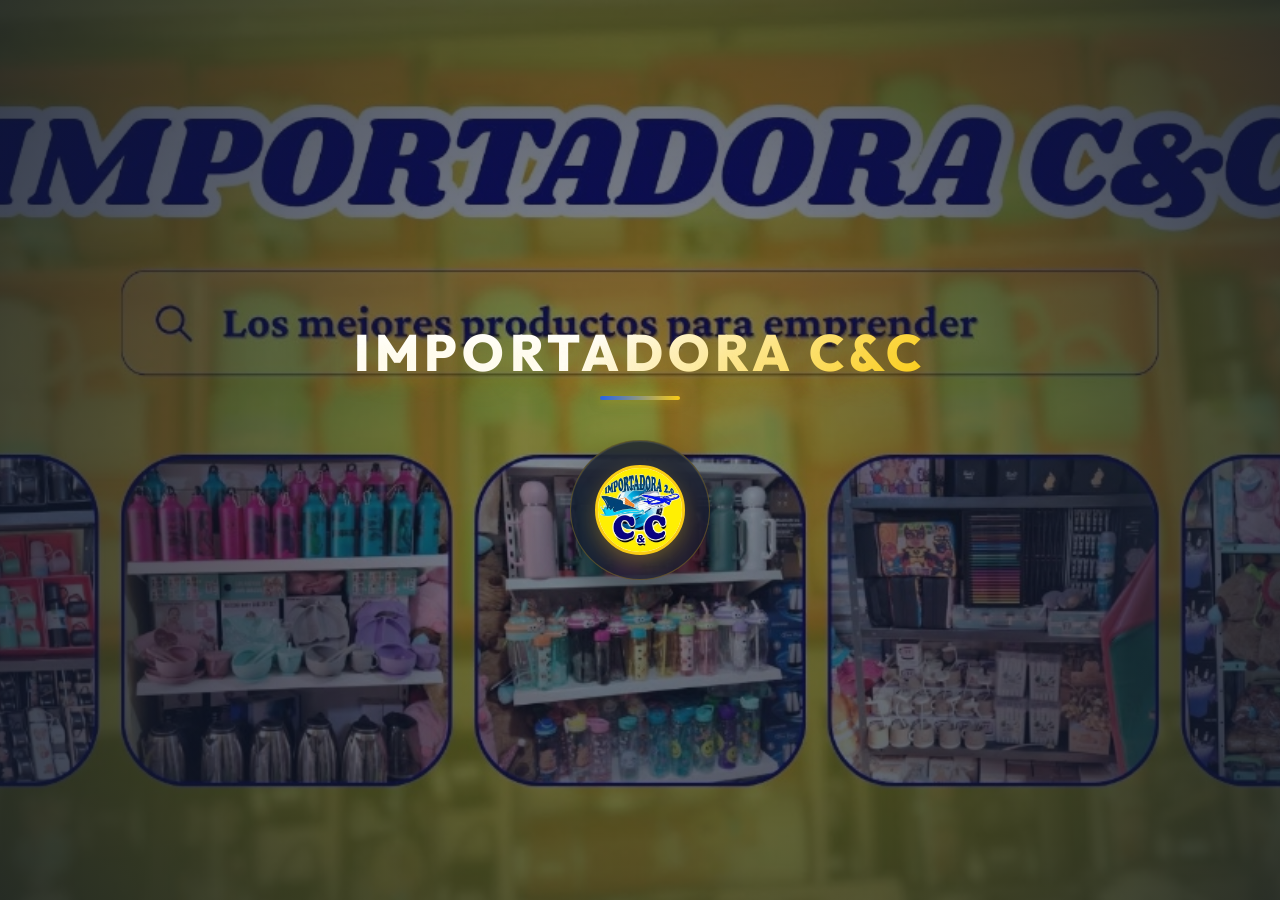
==== index.html @ 6c4e557f "primera versión" ====
<!DOCTYPE html>
<html lang="es">

<head>
    <meta charset="UTF-8">
    <meta name="viewport" content="width=device-width, initial-scale=1.0">
    <title>IMPORTADORA C&C </title>
    <!-- Meta tags SEO -->
    <meta name="description"
        content="Página interactiva de Importadora C&C con frases inspiradoras para emprendedores.">
    <!-- Google Fonts -->
    <link rel="preconnect" href="https://fonts.googleapis.com">
    <link rel="preconnect" href="https://fonts.gstatic.com" crossorigin>
    <link
        href="https://fonts.googleapis.com/css2?family=Inter:wght@300;400;500&family=Outfit:wght@400;600;800&display=swap"
        rel="stylesheet">
    <!-- Custom CSS -->
    <link rel="stylesheet" href="index.css">
</head>

<body>
    <!-- Background overlay for smooth gradient overlay on the image -->
    <div class="bg-overlay"></div>

    <!-- Canvas for the wonderful particle explosion -->
    <canvas id="celebration-canvas"></canvas>

    <main class="container">
        <header class="header">
            <h1 class="main-title">IMPORTADORA C&C</h1>
            <div class="divider"></div>
        </header>

        <section class="card-wrapper">
            <div class="quote-card">
                <!-- Interactive medium logo button -->
                <button id="magic-btn" class="logo-btn" aria-label="Botón Mágico Importadora C&C">
                    <img src="logo.png" alt="Logo Importadora C&C" class="logo-img">
                </button>
            </div>
        </section>
    </main>

    <!-- Custom JS -->
    <script src="index.js"></script>
</body>

</html>
---- index.css ----
/* General Reset & Variables */
:root {
    --primary-color: #2563eb;
    /* Blue accent */
    --accent-color: #facc15;
    /* Yellow gold */
    --text-main: #f8fafc;
    --text-muted: #cbd5e1;
    --card-bg: rgba(15, 23, 42, 0.7);
    /* Darker overlay for readability on yellow/bright bg */
    --card-border: rgba(250, 204, 21, 0.25);
    /* Golden glow border */
    --font-heading: 'Outfit', -apple-system, BlinkMacSystemFont, "Segoe UI", Roboto, sans-serif;
    --font-body: 'Inter', -apple-system, BlinkMacSystemFont, "Segoe UI", Roboto, sans-serif;
}

* {
    box-sizing: border-box;
    margin: 0;
    padding: 0;
}

html,
body {
    width: 100%;
    height: 100%;
    overflow: hidden;
    font-family: var(--font-body);
    color: var(--text-main);
}

/* Background setup using the local storefront image */
body {
    background-image: url('background.jpg');
    background-size: cover;
    background-position: center;
    background-repeat: no-repeat;
    display: flex;
    justify-content: center;
    align-items: center;
    position: relative;
}

/* Immersive overlay to darken background for high contrast */
.bg-overlay {
    position: absolute;
    top: 0;
    left: 0;
    width: 100%;
    height: 100%;
    background: radial-gradient(circle at center, rgba(15, 23, 42, 0.45) 0%, rgba(15, 23, 42, 0.85) 100%);
    z-index: 1;
}

/* Celebration Canvas */
#celebration-canvas {
    position: fixed;
    top: 0;
    left: 0;
    width: 100%;
    height: 100%;
    pointer-events: none;
    z-index: 1000;
}

/* Main Container */
.container {
    position: relative;
    z-index: 2;
    width: 90%;
    max-width: 650px;
    display: flex;
    flex-direction: column;
    align-items: center;
    gap: 2.5rem;
    padding: 1.5rem;
}

/* Header Styling */
.header {
    text-align: center;
}

.main-title {
    font-family: var(--font-heading);
    font-size: 3.2rem;
    font-weight: 800;
    letter-spacing: 0.1em;
    background: linear-gradient(135deg, #ffffff 40%, var(--accent-color) 100%);
    -webkit-background-clip: text;
    -webkit-text-fill-color: transparent;
    text-transform: uppercase;
    text-shadow: 0 10px 30px rgba(250, 204, 21, 0.2);
    animation: fadeInDown 1s ease-out;
}

.divider {
    width: 80px;
    height: 4px;
    background: linear-gradient(90deg, var(--primary-color), var(--accent-color));
    margin: 0.75rem auto 0;
    border-radius: 2px;
    box-shadow: 0 0 12px rgba(250, 204, 21, 0.5);
    animation: expandWidth 1.2s ease-out;
}

/* Glassmorphism Badge Container */
.card-wrapper {
    width: 100%;
    display: flex;
    justify-content: center;
    animation: fadeInUp 1s ease-out;
}

.quote-card {
    background: var(--card-bg);
    border: 1px solid var(--card-border);
    backdrop-filter: blur(20px);
    -webkit-backdrop-filter: blur(20px);
    padding: 1.5rem;
    border-radius: 50%;
    box-shadow: 0 20px 50px rgba(0, 0, 0, 0.4),
        inset 0 1px 1px rgba(255, 255, 255, 0.1);
    display: flex;
    justify-content: center;
    align-items: center;
    transition: transform 0.4s cubic-bezier(0.16, 1, 0.3, 1), box-shadow 0.4s ease;
}

.quote-card:hover {
    transform: translateY(-5px);
    box-shadow: 0 30px 60px rgba(0, 0, 0, 0.5),
        0 0 30px rgba(250, 204, 21, 0.15),
        inset 0 1px 1px rgba(255, 255, 255, 0.15);
    border-color: rgba(250, 204, 21, 0.4);
}


/* Medium Logo Button Styling */
.logo-btn {
    background: #ffffff;
    border: 3px solid var(--accent-color);
    width: 90px;
    height: 90px;
    border-radius: 50%;
    cursor: pointer;
    overflow: hidden;
    padding: 0;
    display: flex;
    justify-content: center;
    align-items: center;
    box-shadow: 0 8px 20px rgba(250, 204, 21, 0.3);
    transition: all 0.3s cubic-bezier(0.175, 0.885, 0.32, 1.275);
    outline: none;
    position: relative;
}

.logo-btn:hover {
    transform: scale(1.12) rotate(4deg);
    box-shadow: 0 12px 25px rgba(250, 204, 21, 0.5),
        0 0 15px rgba(59, 130, 246, 0.4);
    border-color: var(--primary-color);
}

.logo-btn:active {
    transform: scale(0.95);
}

.logo-img {
    width: 105%;
    height: 105%;
    object-fit: cover;
    pointer-events: none;
}

/* Animations helper classes */
.fade-out {
    opacity: 0;
}

/* Animations Keyframes */
@keyframes fadeInDown {
    from {
        opacity: 0;
        transform: translateY(-20px);
    }

    to {
        opacity: 1;
        transform: translateY(0);
    }
}

@keyframes fadeInUp {
    from {
        opacity: 0;
        transform: translateY(30px);
    }

    to {
        opacity: 1;
        transform: translateY(0);
    }
}

@keyframes expandWidth {
    from {
        width: 0;
    }

    to {
        width: 80px;
    }
}

/* Responsive adjustments */
@media (max-width: 600px) {
    .main-title {
        font-size: 2.2rem;
    }

    .quote-card {
        padding: 2.5rem 1.5rem;
    }

    .quote-text {
        font-size: 1.15rem;
    }

    .quote-icon {
        font-size: 3.5rem;
        left: 1rem;
        top: 0.5rem;
    }

    .logo-btn {
        width: 80px;
        height: 80px;
    }
}
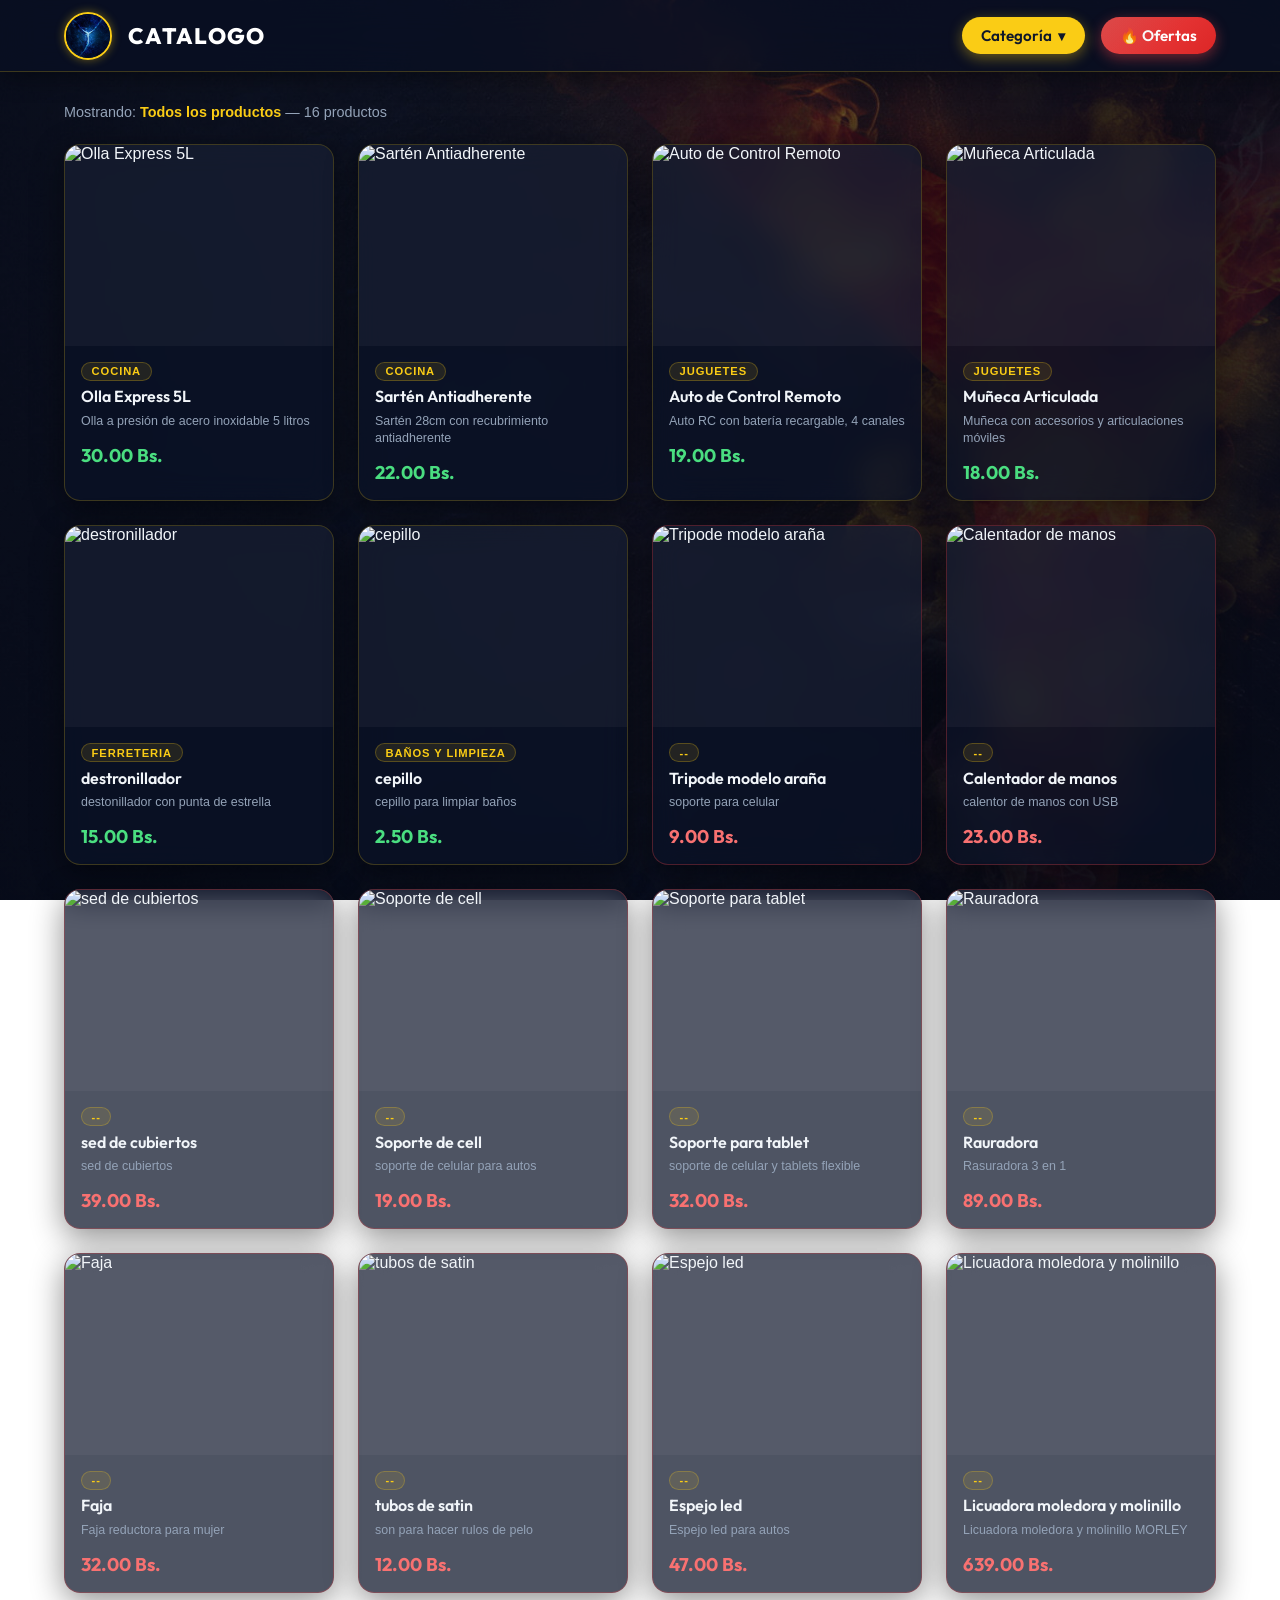
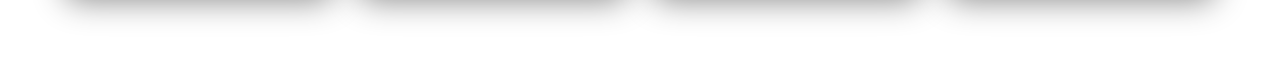
==== commit 746cac11: "Rename catalogo.html to index.html" ====
--- a/index.html
+++ b/index.html
@@ -4,45 +4,89 @@
 <head>
     <meta charset="UTF-8">
     <meta name="viewport" content="width=device-width, initial-scale=1.0">
-    <title>IMPORTADORA C&C </title>
-    <!-- Meta tags SEO -->
-    <meta name="description"
-        content="Página interactiva de Importadora C&C con frases inspiradoras para emprendedores.">
+    <title>Catálogo — IMPORTADORA C&C</title>
+    <meta name="description" content="Catálogo de productos de Importadora C&C. Cocina, Juguetes y más.">
     <!-- Google Fonts -->
     <link rel="preconnect" href="https://fonts.googleapis.com">
     <link rel="preconnect" href="https://fonts.gstatic.com" crossorigin>
     <link
         href="https://fonts.googleapis.com/css2?family=Inter:wght@300;400;500&family=Outfit:wght@400;600;800&display=swap"
         rel="stylesheet">
-    <!-- Custom CSS -->
-    <link rel="stylesheet" href="index.css">
+    <link rel="stylesheet" href="catalogo.css">
 </head>
 
 <body>
-    <!-- Background overlay for smooth gradient overlay on the image -->
+
+    <!-- Fondo oscuro sobre la imagen -->
     <div class="bg-overlay"></div>
 
-    <!-- Canvas for the wonderful particle explosion -->
-    <canvas id="celebration-canvas"></canvas>
+    <!-- HEADER -->
+    <header class="site-header">
+        <div class="header-inner">
+            <!-- Logo -->
+            <a href="index.html" class="logo-link" aria-label="Ir al inicio">
+                <img src="img/lenovolegio1.jpg" alt="Logo Importadora C&C" class="header-logo">
+            </a>
 
-    <main class="container">
-        <header class="header">
-            <h1 class="main-title">IMPORTADORA C&C</h1>
-            <div class="divider"></div>
-        </header>
+            <!-- Título -->
+            <h1 class="site-title">CATALOGO</h1>
 
-        <section class="card-wrapper">
-            <div class="quote-card">
-                <!-- Interactive medium logo button -->
-                <button id="magic-btn" class="logo-btn" aria-label="Botón Mágico Importadora C&C">
-                    <img src="logo.png" alt="Logo Importadora C&C" class="logo-img">
+            <!-- Botón Categoría -->
+            <div class="cat-dropdown" id="cat-dropdown">
+                <button class="cat-btn" id="cat-btn" aria-haspopup="true" aria-expanded="false">
+                    Categoría <span class="arrow">▾</span>
                 </button>
+                <ul class="cat-menu" id="cat-menu" role="menu">
+                    <li><button class="cat-item active" data-cat="Todos" role="menuitem">🏠 Todos</button></li>
+                    <li><button class="cat-item" data-cat="Cocina" role="menuitem">🍳 Cocina</button></li>
+                    <li><button class="cat-item" data-cat="Juguetes" role="menuitem">🧸 Juguetes</button></li>
+                    <li><button class="cat-item" data-cat="ferreteria" role="menuitem">🔧 Ferreteria</button></li>
+                    <li><button class="cat-item" data-cat="Baños y limpieza" role="menuitem">🪮 baño y limpieza</button>
+                    </li>
+                </ul>
             </div>
+
+            <!-- Botón Ofertas -->
+            <button class="ofertas-btn" id="ofertas-btn" aria-pressed="false">
+                🔥 Ofertas
+            </button>
+        </div>
+    </header>
+
+    <!-- CONTENIDO PRINCIPAL -->
+    <main class="main-content">
+
+        <!-- Banner de Ofertas (visible solo cuando se activa la vista de ofertas) -->
+        <div class="ofertas-banner" id="ofertas-banner" style="display:none;">
+            <span class="ofertas-banner-icon">🔥</span>
+            <div>
+                <h2 class="ofertas-banner-title">LOCO OFERTAS</h2>
+                <p class="ofertas-banner-sub">Productos seleccionados con precios increíbles — ¡solo por tiempo
+                    limitado!</p>
+            </div>
+        </div>
+
+        <!-- Etiqueta de categoría activa -->
+        <div class="cat-label-wrapper">
+            <p class="cat-label" id="cat-label">Mostrando: <strong>Todos los productos</strong></p>
+        </div>
+
+        <!-- Grid de productos -->
+        <section class="product-grid" id="product-grid" aria-label="Catálogo de productos">
+            <!-- Los productos se insertan aquí por JavaScript -->
         </section>
+
+        <!-- Mensaje cuando no hay productos -->
+        <div class="empty-msg" id="empty-msg" style="display:none;">
+            <p>😕 No hay productos en esta categoría por el momento.</p>
+        </div>
+
     </main>
 
-    <!-- Custom JS -->
-    <script src="index.js"></script>
+    <!-- 1º Datos de productos (edita este archivo para añadir/quitar) -->
+    <script src="productos.js"></script>
+    <!-- 2º Lógica del catálogo -->
+    <script src="catalogo.js"></script>
 </body>
 
-</html>+</html>
--- a/catalogo.css
+++ b/catalogo.css
@@ -0,0 +1,522 @@
+/* ===========================
+   Variables y Reset
+=========================== */
+:root {
+    --accent: #facc15;
+    --accent-dark: #d97706;
+    --primary: #2563eb;
+    --bg-card: rgba(10, 18, 40, 0.72);
+    --bg-card-hover: rgba(10, 18, 40, 0.88);
+    --border: rgba(250, 204, 21, 0.22);
+    --text: #f1f5f9;
+    --text-muted: #94a3b8;
+    --font-head: 'Outfit', sans-serif;
+    --font-body: 'Inter', sans-serif;
+    --header-h: 72px;
+    --radius: 16px;
+    --shadow: 0 8px 32px rgba(0, 0, 0, 0.45);
+}
+
+*,
+*::before,
+*::after {
+    box-sizing: border-box;
+    margin: 0;
+    padding: 0;
+}
+
+html {
+    scroll-behavior: smooth;
+}
+
+body {
+    font-family: var(--font-body);
+    color: var(--text);
+    min-height: 100vh;
+    background-image: url('img/lenovo.jpg');
+    background-size: cover;
+    background-position: center;
+    background-attachment: fixed;
+    position: relative;
+}
+
+/* ===========================
+   Overlay de fondo
+=========================== */
+.bg-overlay {
+    position: fixed;
+    inset: 0;
+    background: radial-gradient(ellipse at top, rgba(10, 18, 40, 0.55) 0%, rgba(5, 10, 25, 0.88) 100%);
+    z-index: 0;
+    pointer-events: none;
+}
+
+/* ===========================
+   HEADER
+=========================== */
+.site-header {
+    position: sticky;
+    top: 0;
+    z-index: 100;
+    height: var(--header-h);
+    background: rgba(8, 15, 35, 0.75);
+    backdrop-filter: blur(18px);
+    -webkit-backdrop-filter: blur(18px);
+    border-bottom: 1px solid var(--border);
+    box-shadow: 0 4px 24px rgba(0, 0, 0, 0.4);
+}
+
+.header-inner {
+    max-width: 1200px;
+    height: 100%;
+    margin: 0 auto;
+    padding: 0 1.5rem;
+    display: flex;
+    align-items: center;
+    gap: 1rem;
+}
+
+/* Logo */
+.logo-link {
+    flex-shrink: 0;
+    display: flex;
+    align-items: center;
+}
+
+.header-logo {
+    height: 48px;
+    width: 48px;
+    object-fit: cover;
+    border-radius: 50%;
+    border: 2px solid var(--accent);
+    box-shadow: 0 0 10px rgba(250, 204, 21, 0.4);
+    transition: transform 0.3s ease, box-shadow 0.3s ease;
+}
+
+.header-logo:hover {
+    transform: scale(1.08) rotate(4deg);
+    box-shadow: 0 0 18px rgba(250, 204, 21, 0.65);
+}
+
+/* Título */
+.site-title {
+    font-family: var(--font-head);
+    font-size: 1.4rem;
+    font-weight: 800;
+    letter-spacing: 0.06em;
+    background: linear-gradient(120deg, #fff 40%, var(--accent) 100%);
+    -webkit-background-clip: text;
+    -webkit-text-fill-color: transparent;
+    flex: 1;
+    white-space: nowrap;
+    overflow: hidden;
+    text-overflow: ellipsis;
+}
+
+/* ===========================
+   Dropdown Categoría
+=========================== */
+.cat-dropdown {
+    position: relative;
+    flex-shrink: 0;
+}
+
+/* ===========================
+   Botón Ofertas
+=========================== */
+.ofertas-btn {
+    font-family: var(--font-head);
+    font-size: 0.95rem;
+    font-weight: 600;
+    color: #fff;
+    background: linear-gradient(135deg, #ef4444 0%, #dc2626 100%);
+    border: none;
+    padding: 0.55rem 1.2rem;
+    border-radius: 50px;
+    cursor: pointer;
+    display: flex;
+    align-items: center;
+    gap: 0.4rem;
+    box-shadow: 0 4px 14px rgba(239, 68, 68, 0.45);
+    transition: background 0.25s, transform 0.2s, box-shadow 0.25s;
+    user-select: none;
+    flex-shrink: 0;
+    position: relative;
+    overflow: hidden;
+}
+
+.ofertas-btn::after {
+    content: '';
+    position: absolute;
+    inset: 0;
+    background: linear-gradient(135deg, rgba(106, 105, 105, 0.15) 0%, transparent 60%);
+    pointer-events: none;
+}
+
+.ofertas-btn:hover {
+    transform: translateY(-2px);
+    box-shadow: 0 6px 22px rgba(239, 68, 68, 0.6);
+}
+
+.ofertas-btn.active {
+    background: linear-gradient(135deg, #ff6b6b 0%, #ef4444 100%);
+    box-shadow: 0 0 0 3px rgba(239, 68, 68, 0.35), 0 6px 22px rgba(239, 68, 68, 0.55);
+    animation: ofertasPulse 1.8s ease-in-out infinite;
+}
+
+@keyframes ofertasPulse {
+
+    0%,
+    100% {
+        box-shadow: 0 0 0 3px rgba(239, 68, 68, 0.35), 0 6px 22px rgba(239, 68, 68, 0.55);
+    }
+
+    50% {
+        box-shadow: 0 0 0 6px rgba(239, 68, 68, 0.18), 0 8px 28px rgba(239, 68, 68, 0.65);
+    }
+}
+
+/* ===========================
+   Banner de Ofertas
+=========================== */
+.ofertas-banner {
+    display: flex;
+    align-items: center;
+    gap: 1.25rem;
+    background: linear-gradient(135deg, rgba(239, 68, 68, 0.18) 0%, rgba(220, 38, 38, 0.08) 100%);
+    border: 1px solid rgba(239, 68, 68, 0.35);
+    border-radius: var(--radius);
+    padding: 1.1rem 1.5rem;
+    margin-bottom: 1.75rem;
+    backdrop-filter: blur(12px);
+    animation: fadeIn 0.4s ease;
+}
+
+.ofertas-banner-icon {
+    font-size: 2.4rem;
+    line-height: 1;
+    animation: flamePulse 1s ease-in-out infinite alternate;
+    flex-shrink: 0;
+}
+
+@keyframes flamePulse {
+    from {
+        transform: scale(1) rotate(-4deg);
+    }
+
+    to {
+        transform: scale(1.12) rotate(4deg);
+    }
+}
+
+.ofertas-banner-title {
+    font-family: var(--font-head);
+    font-size: 1.25rem;
+    font-weight: 800;
+    color: #f87171;
+    margin-bottom: 0.2rem;
+}
+
+.ofertas-banner-sub {
+    font-size: 0.82rem;
+    color: var(--text-muted);
+    line-height: 1.4;
+}
+
+.cat-btn {
+    font-family: var(--font-head);
+    font-size: 0.95rem;
+    font-weight: 600;
+    color: #0f172a;
+    background: var(--accent);
+    border: none;
+    padding: 0.55rem 1.2rem;
+    border-radius: 50px;
+    cursor: pointer;
+    display: flex;
+    align-items: center;
+    gap: 0.4rem;
+    box-shadow: 0 4px 14px rgba(250, 204, 21, 0.4);
+    transition: background 0.25s, transform 0.2s, box-shadow 0.25s;
+    user-select: none;
+}
+
+.cat-btn:hover {
+    background: #fde047;
+    transform: translateY(-2px);
+    box-shadow: 0 6px 20px rgba(250, 204, 21, 0.55);
+}
+
+.cat-btn .arrow {
+    display: inline-block;
+    transition: transform 0.3s ease;
+    font-size: 0.85rem;
+}
+
+.cat-btn.open .arrow {
+    transform: rotate(180deg);
+}
+
+/* Menú desplegable */
+.cat-menu {
+    position: absolute;
+    top: calc(100% + 10px);
+    right: 0;
+    background: rgba(10, 18, 42, 0.95);
+    border: 1px solid var(--border);
+    border-radius: var(--radius);
+    list-style: none;
+    min-width: 170px;
+    overflow: hidden;
+    box-shadow: var(--shadow);
+    backdrop-filter: blur(16px);
+    opacity: 0;
+    transform: translateY(-8px) scale(0.97);
+    pointer-events: none;
+    transition: opacity 0.22s ease, transform 0.22s ease;
+}
+
+.cat-menu.open {
+    opacity: 1;
+    transform: translateY(0) scale(1);
+    pointer-events: all;
+}
+
+.cat-item {
+    width: 100%;
+    background: none;
+    border: none;
+    color: var(--text);
+    font-family: var(--font-body);
+    font-size: 0.9rem;
+    padding: 0.75rem 1.25rem;
+    text-align: left;
+    cursor: pointer;
+    transition: background 0.18s, color 0.18s;
+    display: flex;
+    align-items: center;
+    gap: 0.5rem;
+}
+
+.cat-item:hover {
+    background: rgba(250, 204, 21, 0.12);
+}
+
+.cat-item.active {
+    color: var(--accent);
+    font-weight: 600;
+    background: rgba(250, 204, 21, 0.08);
+}
+
+/* ===========================
+   CONTENIDO PRINCIPAL
+=========================== */
+.main-content {
+    position: relative;
+    z-index: 1;
+    max-width: 1200px;
+    margin: 0 auto;
+    padding: 2rem 1.5rem 4rem;
+}
+
+.cat-label-wrapper {
+    margin-bottom: 1.5rem;
+}
+
+.cat-label {
+    font-size: 0.9rem;
+    color: var(--text-muted);
+    animation: fadeIn 0.4s ease;
+}
+
+.cat-label strong {
+    color: var(--accent);
+}
+
+/* ===========================
+   Grid de Productos
+=========================== */
+.product-grid {
+    display: grid;
+    grid-template-columns: repeat(auto-fill, minmax(220px, 1fr));
+    gap: 1.5rem;
+}
+
+/* Tarjeta de producto */
+.product-card {
+    background: var(--bg-card);
+    border: 1px solid var(--border);
+    border-radius: var(--radius);
+    overflow: hidden;
+    backdrop-filter: blur(14px);
+    -webkit-backdrop-filter: blur(14px);
+    box-shadow: var(--shadow);
+    transition: transform 0.3s cubic-bezier(0.16, 1, 0.3, 1), box-shadow 0.3s ease, border-color 0.3s;
+    animation: cardIn 0.4s ease both;
+}
+
+.product-card:hover {
+    transform: translateY(-6px);
+    box-shadow: 0 20px 48px rgba(0, 0, 0, 0.55), 0 0 20px rgba(250, 204, 21, 0.12);
+    border-color: rgba(250, 204, 21, 0.4);
+    background: var(--bg-card-hover);
+}
+
+.product-img-wrapper {
+    width: 100%;
+    aspect-ratio: 4/3;
+    overflow: hidden;
+    background: rgba(255, 255, 255, 0.04);
+}
+
+.product-img {
+    width: 100%;
+    height: 100%;
+    object-fit: cover;
+    transition: transform 0.4s ease;
+}
+
+.product-card:hover .product-img {
+    transform: scale(1.06);
+}
+
+.product-info {
+    padding: 1rem;
+    display: flex;
+    flex-direction: column;
+    gap: 0.35rem;
+}
+
+.product-cat-badge {
+    font-size: 0.7rem;
+    font-weight: 600;
+    text-transform: uppercase;
+    letter-spacing: 0.08em;
+    color: var(--accent);
+    background: rgba(250, 204, 21, 0.1);
+    border: 1px solid rgba(250, 204, 21, 0.25);
+    border-radius: 50px;
+    padding: 0.15rem 0.6rem;
+    align-self: flex-start;
+}
+
+.product-name {
+    font-family: var(--font-head);
+    font-size: 1rem;
+    font-weight: 600;
+    color: var(--text);
+    line-height: 1.3;
+}
+
+.product-desc {
+    font-size: 0.78rem;
+    color: var(--text-muted);
+    line-height: 1.4;
+}
+
+.product-price {
+    font-family: var(--font-head);
+    font-size: 1.15rem;
+    font-weight: 700;
+    color: #4ade80;
+    margin-top: 0.25rem;
+}
+
+.product-price--oferta {
+    color: #f87171;
+}
+
+.product-price-row {
+    display: flex;
+    align-items: baseline;
+    gap: 0.5rem;
+    flex-wrap: wrap;
+    margin-top: 0.25rem;
+}
+
+.product-price-old {
+    font-family: var(--font-head);
+    font-size: 0.85rem;
+    font-weight: 500;
+    color: var(--text-muted);
+    text-decoration: line-through;
+}
+
+/* Badge de descuento sobre la imagen */
+.oferta-badge {
+    position: absolute;
+    top: 0.6rem;
+    left: 0.6rem;
+    z-index: 2;
+    background: linear-gradient(135deg, #ef4444, #dc2626);
+    color: #fff;
+    font-family: var(--font-head);
+    font-size: 0.75rem;
+    font-weight: 700;
+    padding: 0.25rem 0.6rem;
+    border-radius: 50px;
+    box-shadow: 0 3px 10px rgba(239, 68, 68, 0.5);
+    letter-spacing: 0.03em;
+}
+
+/* Tarjeta en modo oferta: borde rojo sutil */
+.product-card--oferta {
+    border-color: rgba(239, 68, 68, 0.3);
+}
+
+.product-card--oferta:hover {
+    border-color: rgba(239, 68, 68, 0.6);
+    box-shadow: 0 20px 48px rgba(0, 0, 0, 0.55), 0 0 20px rgba(239, 68, 68, 0.18);
+}
+
+.empty-msg {
+    text-align: center;
+    color: var(--text-muted);
+    padding: 4rem 1rem;
+    font-size: 1.1rem;
+    animation: fadeIn 0.4s ease;
+}
+
+/* ===========================
+   Animaciones
+=========================== */
+@keyframes fadeIn {
+    from {
+        opacity: 0;
+    }
+
+    to {
+        opacity: 1;
+    }
+}
+
+@keyframes cardIn {
+    from {
+        opacity: 0;
+        transform: translateY(20px);
+    }
+
+    to {
+        opacity: 1;
+        transform: translateY(0);
+    }
+}
+
+/* ===========================
+   Responsive
+=========================== */
+@media (max-width: 600px) {
+    .site-title {
+        font-size: 1rem;
+    }
+
+    .cat-btn {
+        padding: 0.45rem 0.9rem;
+        font-size: 0.85rem;
+    }
+
+    .product-grid {
+        grid-template-columns: repeat(auto-fill, minmax(160px, 1fr));
+        gap: 1rem;
+    }
+}
